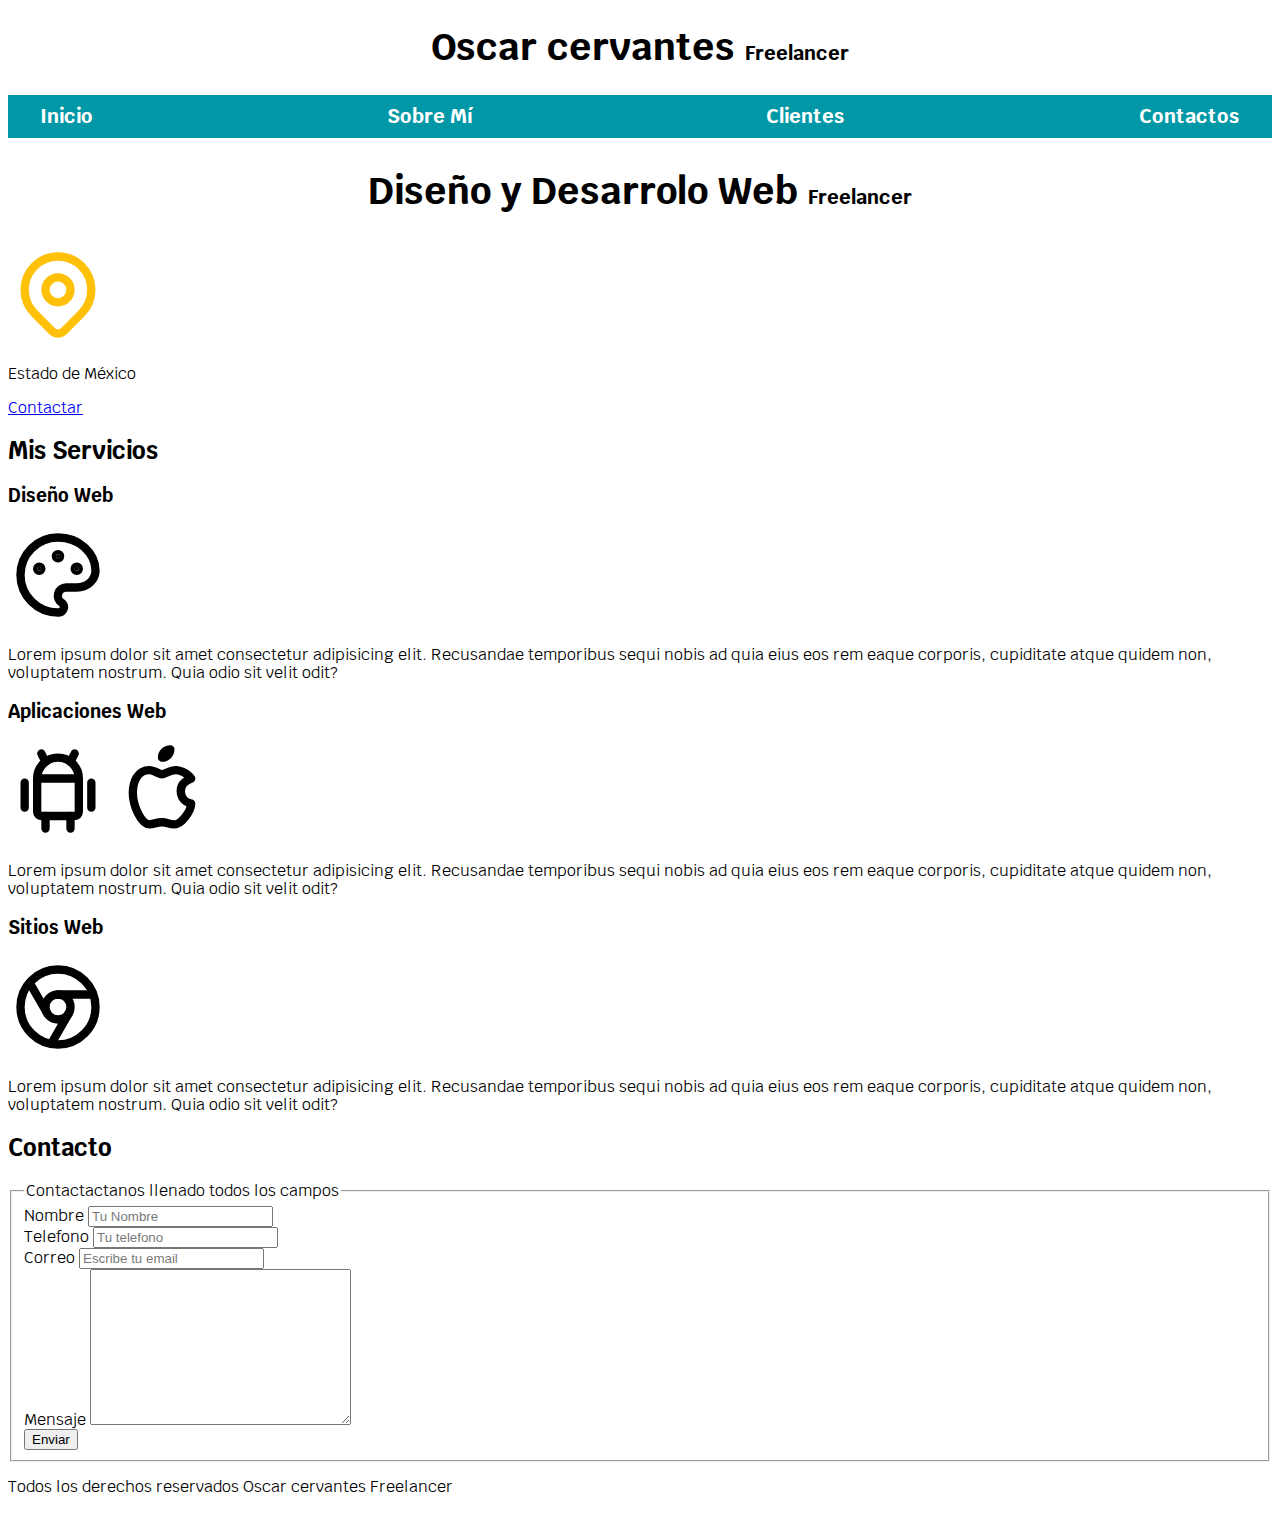
==== index.html @ ab471b2a "first commit" ====
<!DOCTYPE html>
<html lang="en">
<head>
    <meta charset="UTF-8">
    <meta http-equiv="X-UA-Compatible" content="IE=edge">
    <meta name="viewport" content="width=device-width, initial-scale=1.0">
    <title>Diseño Freelancer</title>
    <link rel="stylesheet" href="/css/normalaize.css">
    <link rel="preload" href="/css/normalaize.css" as="style">
    <link rel="preconnect" href="https://fonts.googleapis.com">
    <link rel="preconnect" href="https://fonts.gstatic.com" crossorigin>
    <link href="https://fonts.googleapis.com/css2?family=Krub:wght@400;700&family=Trocchi&display=swap" rel="stylesheet">
    <link rel="preload" href="/css/styles.css" as="style">
    <link rel="stylesheet" href="/css/styles.css">
 

</head>
<body>

    <header>
        <h1 class="titulo">Oscar cervantes <span>Freelancer</span> </h1>
    </header>
    
    <div class="nav-bg">
        <nav class="navegacion-principal contenedor" >
            <a href="#">Inicio</a>
            <a href="#">Sobre Mí</a>
            <a href="#">Clientes</a>
            <a href="#">Contactos</a>
    
        </nav>
    </div>
    

    <section>
        <h2 class="titulo">Diseño y Desarrolo Web <span>Freelancer</span> </h2>
        <p><svg xmlns="http://www.w3.org/2000/svg" class="icon icon-tabler icon-tabler-map-pin" width="100" height="100" viewBox="0 0 24 24" stroke-width="2" stroke="#ffc107" fill="none" stroke-linecap="round" stroke-linejoin="round">
            <path stroke="none" d="M0 0h24v24H0z" fill="none"/>
            <circle cx="12" cy="11" r="3" />
            <path d="M17.657 16.657l-4.243 4.243a2 2 0 0 1 -2.827 0l-4.244 -4.243a8 8 0 1 1 11.314 0z" />
          </svg></p>
        <p>Estado de México</p>

        <a href="#">Contactar </a>

    </section>
    
    <main>
        <h2>Mis Servicios</h2>
        
        <section>
            <h3>Diseño Web</h3>
            <svg xmlns="http://www.w3.org/2000/svg" class="icon icon-tabler icon-tabler-palette" width="100" height="100" viewBox="0 0 24 24" stroke-width="2" stroke="#000000" fill="none" stroke-linecap="round" stroke-linejoin="round">
                <path stroke="none" d="M0 0h24v24H0z" fill="none"/>
                <path d="M12 21a9 9 0 1 1 0 -18a9 8 0 0 1 9 8a4.5 4 0 0 1 -4.5 4h-2.5a2 2 0 0 0 -1 3.75a1.3 1.3 0 0 1 -1 2.25" />
                <circle cx="7.5" cy="10.5" r=".5" fill="currentColor" />
                <circle cx="12" cy="7.5" r=".5" fill="currentColor" />
                <circle cx="16.5" cy="10.5" r=".5" fill="currentColor" />
            </svg>
            <p>Lorem ipsum dolor sit amet consectetur adipisicing elit. 
                Recusandae temporibus sequi nobis ad quia eius eos rem eaque corporis, 
                cupiditate atque quidem non, 
                voluptatem nostrum. Quia odio sit velit odit?</p>
        </section>

        <section>
            <h3>Aplicaciones Web</h3>
            <svg xmlns="http://www.w3.org/2000/svg" class="icon icon-tabler icon-tabler-brand-android" width="100" height="100" viewBox="0 0 24 24" stroke-width="2" stroke="#000000" fill="none" stroke-linecap="round" stroke-linejoin="round">
                <path stroke="none" d="M0 0h24v24H0z" fill="none"/>
                <line x1="4" y1="10" x2="4" y2="16" />
                <line x1="20" y1="10" x2="20" y2="16" />
                <path d="M7 9h10v8a1 1 0 0 1 -1 1h-8a1 1 0 0 1 -1 -1v-8a5 5 0 0 1 10 0" />
                <line x1="8" y1="3" x2="9" y2="5" />
                <line x1="16" y1="3" x2="15" y2="5" />
                <line x1="9" y1="18" x2="9" y2="21" />
                <line x1="15" y1="18" x2="15" y2="21" />
            </svg>
            <svg xmlns="http://www.w3.org/2000/svg" class="icon icon-tabler icon-tabler-brand-apple" width="100" height="100" viewBox="0 0 24 24" stroke-width="2" stroke="#000000" fill="none" stroke-linecap="round" stroke-linejoin="round">
                <path stroke="none" d="M0 0h24v24H0z" fill="none"/>
                <path d="M9 7c-3 0 -4 3 -4 5.5c0 3 2 7.5 4 7.5c1.088 -.046 1.679 -.5 3 -.5c1.312 0 1.5 .5 3 .5s4 -3 4 -5c-.028 -.01 -2.472 -.403 -2.5 -3c-.019 -2.17 2.416 -2.954 2.5 -3c-1.023 -1.492 -2.951 -1.963 -3.5 -2c-1.433 -.111 -2.83 1 -3.5 1c-.68 0 -1.9 -1 -3 -1z" />
                <path d="M12 4a2 2 0 0 0 2 -2a2 2 0 0 0 -2 2" />
            </svg>
            <p>Lorem ipsum dolor sit amet consectetur adipisicing elit. 
                Recusandae temporibus sequi nobis ad quia eius eos rem eaque corporis, 
                cupiditate atque quidem non, 
                voluptatem nostrum. Quia odio sit velit odit?</p>
        </section>
        
        <section>
            <h3>Sitios Web</h3>
            <svg xmlns="http://www.w3.org/2000/svg" class="icon icon-tabler icon-tabler-brand-chrome" width="100" height="100" viewBox="0 0 24 24" stroke-width="2" stroke="#000000" fill="none" stroke-linecap="round" stroke-linejoin="round">
                <path stroke="none" d="M0 0h24v24H0z" fill="none"/>
                <circle cx="12" cy="12" r="9" />
                <circle cx="12" cy="12" r="3" />
                <line x1="12" y1="9" x2="20.4" y2="9" />
                <line x1="12" y1="9" x2="20.4" y2="9" transform="rotate(120 12 12)" />
                <line x1="12" y1="9" x2="20.4" y2="9" transform="rotate(240 12 12)" />
            </svg>
            <p>Lorem ipsum dolor sit amet consectetur adipisicing elit. 
                Recusandae temporibus sequi nobis ad quia eius eos rem eaque corporis, 
                cupiditate atque quidem non, 
                voluptatem nostrum. Quia odio sit velit odit?</p>
    
        </section>
                
    </main>

    <section>
        <h2>Contacto</h2>

        <form action="">
            <fieldset> 
                <legend>Contactactanos llenado todos los campos</legend>
                <div>
                    <label for="">Nombre</label>
                    <input type="text" placeholder="Tu Nombre"/>    
                </div>
               
                <div>
                    <label for="">Telefono  </label>
                    <input type="tel" placeholder="Tu telefono"/>
                </div>
                
                <div>
                    <label for="">Correo</label>
                    <input type="email" placeholder="Escribe tu email">
                </div>
                
                <div>
                    <label for="">Mensaje</label>
                    <textarea name="" id="" cols="30" rows="10"></textarea>
                </div>
                
                <div>
                    <input type="submit" value="Enviar">
                </div>
                
            </fieldset>
        </form>

    </section>
    
    <footer>    
        <p>Todos los derechos reservados Oscar cervantes Freelancer</p>
    </footer>



</body>
</html>
---- css/normalaize.css ----
/* Document
 * ========================================================================== */

/**
 * 1. Correct the line height in all browsers.
 * 2. Prevent adjustments of font size after orientation changes in
 *    IE on Windows Phone and in iOS.
 */

 html {
    line-height: 1.15; /* 1 */
    -ms-text-size-adjust: 100%; /* 2 */
    -webkit-text-size-adjust: 100%; /* 2 */
  }
  
  /* Sections
   * ========================================================================== */
  
  /**
   * Correct the font size and margin on `h1` elements within `section` and
   * `article` contexts in Chrome, Edge, Firefox, and Safari.
   */
  
  h1 {
    font-size: 2em;
    margin: 0.67em 0;
  }
  
  /* Grouping content
   * ========================================================================== */
  
  /**
   * Remove the margin on nested lists in Chrome, Edge, IE, and Safari.
   */
  
  dl dl,
  dl ol,
  dl ul,
  ol dl,
  ul dl {
    margin: 0;
  }
  
  /**
   * Remove the margin on nested lists in Edge 18- and IE.
   */
  
  ol ol,
  ol ul,
  ul ol,
  ul ul {
    margin: 0;
  }
  
  /**
   * 1. Add the correct box sizing in Firefox.
   * 2. Correct the inheritance of border color in Firefox.
   * 3. Show the overflow in Edge 18- and IE.
   */
  
  hr {
    box-sizing: content-box; /* 1 */
    color: inherit; /* 2 */
    height: 0; /* 1 */
    overflow: visible; /* 3 */
  }
  
  /**
   * Add the correct display in IE.
   */
  
  main {
    display: block;
  }
  
  /**
   * 1. Correct the inheritance and scaling of font size in all browsers.
   * 2. Correct the odd `em` font sizing in all browsers.
   */
  
  pre {
    font-family: monospace, monospace; /* 1 */
    font-size: 1em; /* 2 */
  }
  
  /* Text-level semantics
   * ========================================================================== */
  
  /**
   * Remove the gray background on active links in IE 10.
   */
  
  a {
    background-color: transparent;
  }
  
  /**
   * Add the correct text decoration in Edge 18-, IE, and Safari.
   */
  
  abbr[title] {
    text-decoration: underline;
    text-decoration: underline dotted;
  }
  
  /**
   * Add the correct font weight in Chrome, Edge, and Safari.
   */
  
  b,
  strong {
    font-weight: bolder;
  }
  
  /**
   * 1. Correct the inheritance and scaling of font size in all browsers.
   * 2. Correct the odd `em` font sizing in all browsers.
   */
  
  code,
  kbd,
  samp {
    font-family: monospace, monospace; /* 1 */
    font-size: 1em; /* 2 */
  }
  
  /**
   * Add the correct font size in all browsers.
   */
  
  small {
    font-size: 80%;
  }
  
  /* Embedded content
   * ========================================================================== */
  
  /**
   * Add the correct display in IE 9-.
   */
  
  audio,
  video {
    display: inline-block;
  }
  
  /**
   * Add the correct display in iOS 4-7.
   */
  
  audio:not([controls]) {
    display: none;
    height: 0;
  }
  
  /**
   * Remove the border on images within links in IE 10-.
   */
  
  img {
    border-style: none;
  }
  
  /**
   * Hide the overflow in IE.
   */
  
  svg:not(:root) {
    overflow: hidden;
  }
  
  /* Tabular data
   * ========================================================================== */
  
  /**
   * 1. Correct table border color inheritance in all Chrome, Edge, and Safari.
   * 2. Remove text indentation from table contents in Chrome, Edge, and Safari.
   */
  
  table {
    border-color: inherit; /* 1 */
    text-indent: 0; /* 2 */
  }
  
  /* Forms
   * ========================================================================== */
  
  /**
   * Remove the margin on controls in Safari.
   */
  
  button,
  input,
  select {
    margin: 0;
  }
  
  /**
   * 1. Show the overflow in IE.
   * 2. Remove the inheritance of text transform in Edge 18-, Firefox, and IE.
   */
  
  button {
    overflow: visible; /* 1 */
    text-transform: none; /* 2 */
  }
  
  /**
   * Correct the inability to style buttons in iOS and Safari.
   */
  
  button,
  [type="button"],
  [type="reset"],
  [type="submit"] {
    -webkit-appearance: button;
  }
  
  /**
   * Correct the padding in Firefox.
   */
  
  fieldset {
    padding: 0.35em 0.75em 0.625em;
  }
  
  /**
   * Show the overflow in Edge 18- and IE.
   */
  
  input {
    overflow: visible;
  }
  
  /**
   * 1. Correct the text wrapping in Edge 18- and IE.
   * 2. Correct the color inheritance from `fieldset` elements in IE.
   */
  
  legend {
    box-sizing: border-box; /* 1 */
    color: inherit; /* 2 */
    display: table; /* 1 */
    max-width: 100%; /* 1 */
    white-space: normal; /* 1 */
  }
  
  /**
   * 1. Add the correct display in Edge 18- and IE.
   * 2. Add the correct vertical alignment in Chrome, Edge, and Firefox.
   */
  
  progress {
    display: inline-block; /* 1 */
    vertical-align: baseline; /* 2 */
  }
  
  /**
   * Remove the inheritance of text transform in Firefox.
   */
  
  select {
    text-transform: none;
  }
  
  /**
   * 1. Remove the margin in Firefox and Safari.
   * 2. Remove the default vertical scrollbar in IE.
   */
  
  textarea {
    margin: 0; /* 1 */
    overflow: auto; /* 2 */
  }
  
  /**
   * 1. Add the correct box sizing in IE 10-.
   * 2. Remove the padding in IE 10-.
   */
  
  [type="checkbox"],
  [type="radio"] {
    box-sizing: border-box; /* 1 */
    padding: 0; /* 2 */
  }
  
  /**
   * 1. Correct the odd appearance in Chrome, Edge, and Safari.
   * 2. Correct the outline style in Safari.
   */
  
  [type="search"] {
    -webkit-appearance: textfield; /* 1 */
    outline-offset: -2px; /* 2 */
  }
  
  /**
   * Correct the cursor style of increment and decrement buttons in Safari.
   */
  
  ::-webkit-inner-spin-button,
  ::-webkit-outer-spin-button {
    height: auto;
  }
  
  /**
   * Correct the text style of placeholders in Chrome, Edge, and Safari.
   */
  
  ::-webkit-input-placeholder {
    color: inherit;
    opacity: 0.54;
  }
  
  /**
   * Remove the inner padding in Chrome, Edge, and Safari on macOS.
   */
  
  ::-webkit-search-decoration {
    -webkit-appearance: none;
  }
  
  /**
   * 1. Correct the inability to style upload buttons in iOS and Safari.
   * 2. Change font properties to `inherit` in Safari.
   */
  
  ::-webkit-file-upload-button {
    -webkit-appearance: button; /* 1 */
    font: inherit; /* 2 */
  }
  
  /**
   * Remove the inner border and padding of focus outlines in Firefox.
   */
  
  ::-moz-focus-inner {
    border-style: none;
    padding: 0;
  }
  
  /**
   * Restore the focus outline styles unset by the previous rule in Firefox.
   */
  
  :-moz-focusring {
    outline: 1px dotted ButtonText;
  }
  
  /**
   * Remove the additional :invalid styles in Firefox.
   */
  
  :-moz-ui-invalid {
    box-shadow: none;
  }
  
  /* Interactive
   * ========================================================================== */
  
  /*
   * Add the correct display in Edge 18- and IE.
   */
  
  details {
    display: block;
  }
  
  /*
   * Add the correct styles in Edge 18-, IE, and Safari.
   */
  
  dialog {
    background-color: white;
    border: solid;
    color: black;
    display: block;
    height: -moz-fit-content;
    height: -webkit-fit-content;
    height: fit-content;
    left: 0;
    margin: auto;
    padding: 1em;
    position: absolute;
    right: 0;
    width: -moz-fit-content;
    width: -webkit-fit-content;
    width: fit-content;
  }
  
  dialog:not([open]) {
    display: none;
  }
  
  /*
   * Add the correct display in all browsers.
   */
  
  summary {
    display: list-item;
  }
  
  /* Scripting
   * ========================================================================== */
  
  /**
   * Add the correct display in IE 9-.
   */
  
  canvas {
    display: inline-block;
  }
  
  /**
   * Add the correct display in IE.
   */
  
  template {
    display: none;
  }
  
  /* User interaction
   * ========================================================================== */
  
  /**
   * Add the correct display in IE 10-.
   */
  
  [hidden] {
    display: none;
  }
---- css/normalaize.css ----
/* Document
 * ========================================================================== */

/**
 * 1. Correct the line height in all browsers.
 * 2. Prevent adjustments of font size after orientation changes in
 *    IE on Windows Phone and in iOS.
 */

 html {
    line-height: 1.15; /* 1 */
    -ms-text-size-adjust: 100%; /* 2 */
    -webkit-text-size-adjust: 100%; /* 2 */
  }
  
  /* Sections
   * ========================================================================== */
  
  /**
   * Correct the font size and margin on `h1` elements within `section` and
   * `article` contexts in Chrome, Edge, Firefox, and Safari.
   */
  
  h1 {
    font-size: 2em;
    margin: 0.67em 0;
  }
  
  /* Grouping content
   * ========================================================================== */
  
  /**
   * Remove the margin on nested lists in Chrome, Edge, IE, and Safari.
   */
  
  dl dl,
  dl ol,
  dl ul,
  ol dl,
  ul dl {
    margin: 0;
  }
  
  /**
   * Remove the margin on nested lists in Edge 18- and IE.
   */
  
  ol ol,
  ol ul,
  ul ol,
  ul ul {
    margin: 0;
  }
  
  /**
   * 1. Add the correct box sizing in Firefox.
   * 2. Correct the inheritance of border color in Firefox.
   * 3. Show the overflow in Edge 18- and IE.
   */
  
  hr {
    box-sizing: content-box; /* 1 */
    color: inherit; /* 2 */
    height: 0; /* 1 */
    overflow: visible; /* 3 */
  }
  
  /**
   * Add the correct display in IE.
   */
  
  main {
    display: block;
  }
  
  /**
   * 1. Correct the inheritance and scaling of font size in all browsers.
   * 2. Correct the odd `em` font sizing in all browsers.
   */
  
  pre {
    font-family: monospace, monospace; /* 1 */
    font-size: 1em; /* 2 */
  }
  
  /* Text-level semantics
   * ========================================================================== */
  
  /**
   * Remove the gray background on active links in IE 10.
   */
  
  a {
    background-color: transparent;
  }
  
  /**
   * Add the correct text decoration in Edge 18-, IE, and Safari.
   */
  
  abbr[title] {
    text-decoration: underline;
    text-decoration: underline dotted;
  }
  
  /**
   * Add the correct font weight in Chrome, Edge, and Safari.
   */
  
  b,
  strong {
    font-weight: bolder;
  }
  
  /**
   * 1. Correct the inheritance and scaling of font size in all browsers.
   * 2. Correct the odd `em` font sizing in all browsers.
   */
  
  code,
  kbd,
  samp {
    font-family: monospace, monospace; /* 1 */
    font-size: 1em; /* 2 */
  }
  
  /**
   * Add the correct font size in all browsers.
   */
  
  small {
    font-size: 80%;
  }
  
  /* Embedded content
   * ========================================================================== */
  
  /**
   * Add the correct display in IE 9-.
   */
  
  audio,
  video {
    display: inline-block;
  }
  
  /**
   * Add the correct display in iOS 4-7.
   */
  
  audio:not([controls]) {
    display: none;
    height: 0;
  }
  
  /**
   * Remove the border on images within links in IE 10-.
   */
  
  img {
    border-style: none;
  }
  
  /**
   * Hide the overflow in IE.
   */
  
  svg:not(:root) {
    overflow: hidden;
  }
  
  /* Tabular data
   * ========================================================================== */
  
  /**
   * 1. Correct table border color inheritance in all Chrome, Edge, and Safari.
   * 2. Remove text indentation from table contents in Chrome, Edge, and Safari.
   */
  
  table {
    border-color: inherit; /* 1 */
    text-indent: 0; /* 2 */
  }
  
  /* Forms
   * ========================================================================== */
  
  /**
   * Remove the margin on controls in Safari.
   */
  
  button,
  input,
  select {
    margin: 0;
  }
  
  /**
   * 1. Show the overflow in IE.
   * 2. Remove the inheritance of text transform in Edge 18-, Firefox, and IE.
   */
  
  button {
    overflow: visible; /* 1 */
    text-transform: none; /* 2 */
  }
  
  /**
   * Correct the inability to style buttons in iOS and Safari.
   */
  
  button,
  [type="button"],
  [type="reset"],
  [type="submit"] {
    -webkit-appearance: button;
  }
  
  /**
   * Correct the padding in Firefox.
   */
  
  fieldset {
    padding: 0.35em 0.75em 0.625em;
  }
  
  /**
   * Show the overflow in Edge 18- and IE.
   */
  
  input {
    overflow: visible;
  }
  
  /**
   * 1. Correct the text wrapping in Edge 18- and IE.
   * 2. Correct the color inheritance from `fieldset` elements in IE.
   */
  
  legend {
    box-sizing: border-box; /* 1 */
    color: inherit; /* 2 */
    display: table; /* 1 */
    max-width: 100%; /* 1 */
    white-space: normal; /* 1 */
  }
  
  /**
   * 1. Add the correct display in Edge 18- and IE.
   * 2. Add the correct vertical alignment in Chrome, Edge, and Firefox.
   */
  
  progress {
    display: inline-block; /* 1 */
    vertical-align: baseline; /* 2 */
  }
  
  /**
   * Remove the inheritance of text transform in Firefox.
   */
  
  select {
    text-transform: none;
  }
  
  /**
   * 1. Remove the margin in Firefox and Safari.
   * 2. Remove the default vertical scrollbar in IE.
   */
  
  textarea {
    margin: 0; /* 1 */
    overflow: auto; /* 2 */
  }
  
  /**
   * 1. Add the correct box sizing in IE 10-.
   * 2. Remove the padding in IE 10-.
   */
  
  [type="checkbox"],
  [type="radio"] {
    box-sizing: border-box; /* 1 */
    padding: 0; /* 2 */
  }
  
  /**
   * 1. Correct the odd appearance in Chrome, Edge, and Safari.
   * 2. Correct the outline style in Safari.
   */
  
  [type="search"] {
    -webkit-appearance: textfield; /* 1 */
    outline-offset: -2px; /* 2 */
  }
  
  /**
   * Correct the cursor style of increment and decrement buttons in Safari.
   */
  
  ::-webkit-inner-spin-button,
  ::-webkit-outer-spin-button {
    height: auto;
  }
  
  /**
   * Correct the text style of placeholders in Chrome, Edge, and Safari.
   */
  
  ::-webkit-input-placeholder {
    color: inherit;
    opacity: 0.54;
  }
  
  /**
   * Remove the inner padding in Chrome, Edge, and Safari on macOS.
   */
  
  ::-webkit-search-decoration {
    -webkit-appearance: none;
  }
  
  /**
   * 1. Correct the inability to style upload buttons in iOS and Safari.
   * 2. Change font properties to `inherit` in Safari.
   */
  
  ::-webkit-file-upload-button {
    -webkit-appearance: button; /* 1 */
    font: inherit; /* 2 */
  }
  
  /**
   * Remove the inner border and padding of focus outlines in Firefox.
   */
  
  ::-moz-focus-inner {
    border-style: none;
    padding: 0;
  }
  
  /**
   * Restore the focus outline styles unset by the previous rule in Firefox.
   */
  
  :-moz-focusring {
    outline: 1px dotted ButtonText;
  }
  
  /**
   * Remove the additional :invalid styles in Firefox.
   */
  
  :-moz-ui-invalid {
    box-shadow: none;
  }
  
  /* Interactive
   * ========================================================================== */
  
  /*
   * Add the correct display in Edge 18- and IE.
   */
  
  details {
    display: block;
  }
  
  /*
   * Add the correct styles in Edge 18-, IE, and Safari.
   */
  
  dialog {
    background-color: white;
    border: solid;
    color: black;
    display: block;
    height: -moz-fit-content;
    height: -webkit-fit-content;
    height: fit-content;
    left: 0;
    margin: auto;
    padding: 1em;
    position: absolute;
    right: 0;
    width: -moz-fit-content;
    width: -webkit-fit-content;
    width: fit-content;
  }
  
  dialog:not([open]) {
    display: none;
  }
  
  /*
   * Add the correct display in all browsers.
   */
  
  summary {
    display: list-item;
  }
  
  /* Scripting
   * ========================================================================== */
  
  /**
   * Add the correct display in IE 9-.
   */
  
  canvas {
    display: inline-block;
  }
  
  /**
   * Add the correct display in IE.
   */
  
  template {
    display: none;
  }
  
  /* User interaction
   * ========================================================================== */
  
  /**
   * Add the correct display in IE 10-.
   */
  
  [hidden] {
    display: none;
  }
---- css/styles.css ----
:root{
    /*seudoelemento*/
    --blanco:#ffffff;
    --oscuro:#212121;
    --primario:#ffc107;
    --secundario:#0097a7;
    --gris:#757575;

}
html{
    font-size: 62.5%;
}

body{
    font-size: 16px; /* 1rem = 10px */
    font-family:  'Krub', sans-serif;
}

.titulo{
    text-align: center;
    font-size: 3.8rem;

}

.titulo span{
    font-size: 2rem;
    
}
.contenedor{
    width: 120rem;
    margin: 0 auto ;
}
.nav-bg{
    background-color: var(--secundario);
}
.navegacion-principal{
   
    padding: 1rem;
    display: flex;

    justify-content: space-between;
}
.navegacion-principal a{
    color: var(--blanco);
    text-decoration: none;
    font-size: 2rem;
    font-weight: bold;
}
---- css/styles.css ----
:root{
    /*seudoelemento*/
    --blanco:#ffffff;
    --oscuro:#212121;
    --primario:#ffc107;
    --secundario:#0097a7;
    --gris:#757575;

}
html{
    font-size: 62.5%;
}

body{
    font-size: 16px; /* 1rem = 10px */
    font-family:  'Krub', sans-serif;
}

.titulo{
    text-align: center;
    font-size: 3.8rem;

}

.titulo span{
    font-size: 2rem;
    
}
.contenedor{
    width: 120rem;
    margin: 0 auto ;
}
.nav-bg{
    background-color: var(--secundario);
}
.navegacion-principal{
   
    padding: 1rem;
    display: flex;

    justify-content: space-between;
}
.navegacion-principal a{
    color: var(--blanco);
    text-decoration: none;
    font-size: 2rem;
    font-weight: bold;
}
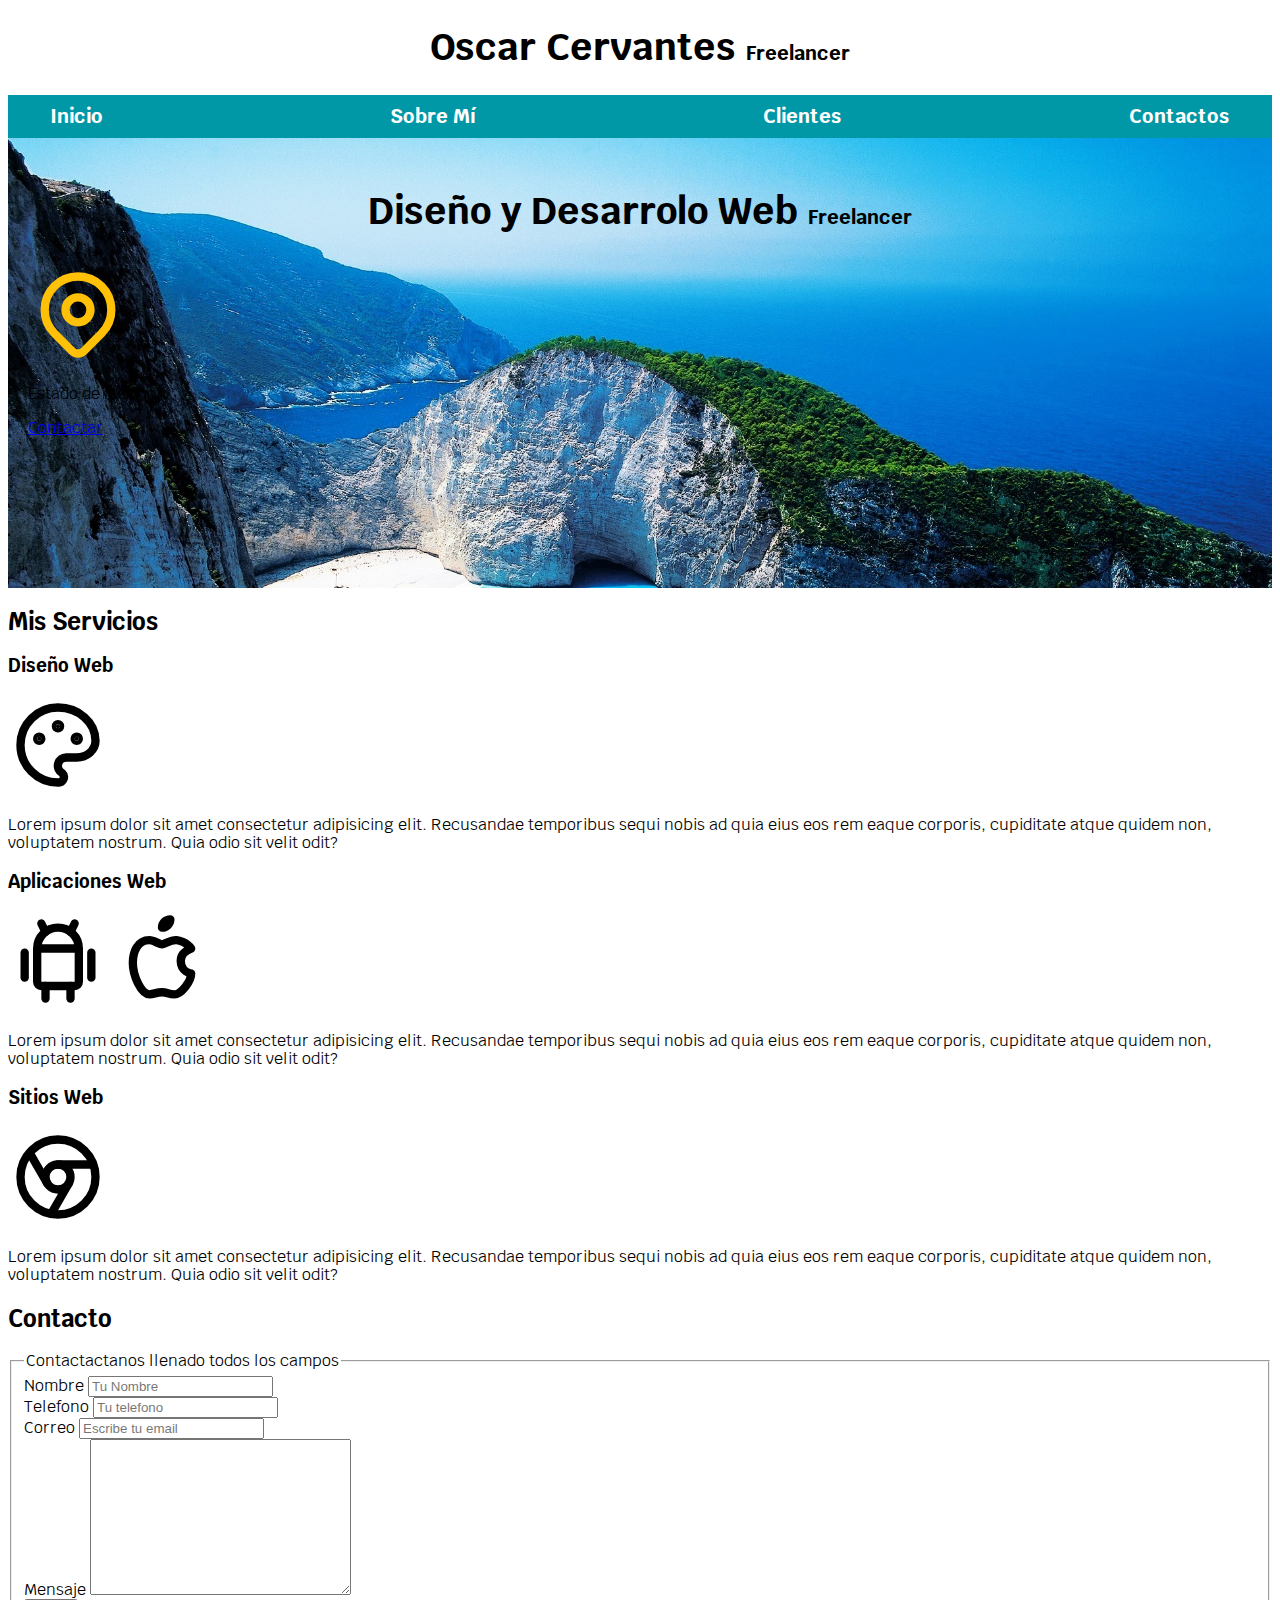
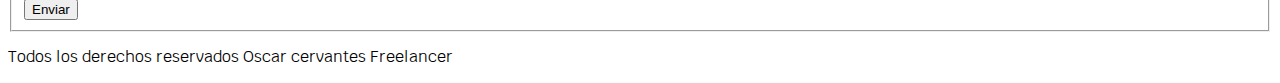
==== commit 47811a93: "actualizacion del proyecto1" ====
--- a/index.html
+++ b/index.html
@@ -18,7 +18,7 @@
 <body>
 
     <header>
-        <h1 class="titulo">Oscar cervantes <span>Freelancer</span> </h1>
+        <h1 class="titulo">Oscar Cervantes <span>Freelancer</span> </h1>
     </header>
     
     <div class="nav-bg">
@@ -32,22 +32,22 @@
     </div>
     
 
-    <section>
-        <h2 class="titulo">Diseño y Desarrolo Web <span>Freelancer</span> </h2>
-        <p><svg xmlns="http://www.w3.org/2000/svg" class="icon icon-tabler icon-tabler-map-pin" width="100" height="100" viewBox="0 0 24 24" stroke-width="2" stroke="#ffc107" fill="none" stroke-linecap="round" stroke-linejoin="round">
-            <path stroke="none" d="M0 0h24v24H0z" fill="none"/>
-            <circle cx="12" cy="11" r="3" />
-            <path d="M17.657 16.657l-4.243 4.243a2 2 0 0 1 -2.827 0l-4.244 -4.243a8 8 0 1 1 11.314 0z" />
-          </svg></p>
-        <p>Estado de México</p>
-
-        <a href="#">Contactar </a>
-
+    <section class="hero">
+        <div class="contenido-hero">
+            <h2 class="titulo">Diseño y Desarrolo Web <span>Freelancer</span> </h2>
+            <p><svg xmlns="http://www.w3.org/2000/svg" class="icon icon-tabler icon-tabler-map-pin" width="100" height="100" viewBox="0 0 24 24" stroke-width="2" stroke="#ffc107" fill="none" stroke-linecap="round" stroke-linejoin="round">
+                <path stroke="none" d="M0 0h24v24H0z" fill="none"/>
+                <circle cx="12" cy="11" r="3" />
+                <path d="M17.657 16.657l-4.243 4.243a2 2 0 0 1 -2.827 0l-4.244 -4.243a8 8 0 1 1 11.314 0z" />
+              </svg></p>
+            <p>Estado de México</p>
+    
+            <a href="#">Contactar </a>
+        </div>
     </section>
     
     <main>
         <h2>Mis Servicios</h2>
-        
         <section>
             <h3>Diseño Web</h3>
             <svg xmlns="http://www.w3.org/2000/svg" class="icon icon-tabler icon-tabler-palette" width="100" height="100" viewBox="0 0 24 24" stroke-width="2" stroke="#000000" fill="none" stroke-linecap="round" stroke-linejoin="round">
--- a/css/styles.css
+++ b/css/styles.css
@@ -9,7 +9,12 @@
 }
 html{
     font-size: 62.5%;
+    box-sizing: border-box;
 }
+*, *:before, *:after {
+    box-sizing: inherit;
+  }
+  
 
 body{
     font-size: 16px; /* 1rem = 10px */
@@ -27,22 +32,42 @@
     
 }
 .contenedor{
-    width: 120rem;
+    max-width: 120rem;
     margin: 0 auto ;
 }
 .nav-bg{
     background-color: var(--secundario);
 }
 .navegacion-principal{
-   
-    padding: 1rem;
+    
     display: flex;
+    flex-direction: column;
 
+}
+@media (min-width: 768px){
+   .navegacion-principal{
+    flex-direction: row;
     justify-content: space-between;
+   }
 }
 .navegacion-principal a{
+    display: block;
+    text-align: center;
     color: var(--blanco);
     text-decoration: none;
     font-size: 2rem;
     font-weight: bold;
+    padding: 1rem;
+}
+.navegacion-principal a:hover{
+    background-color: var(--primario);
+    color: var(--oscuro);
+}
+
+.hero{
+    background-image: url(../img/Paisajes\ Y\ Naturaleza\ \(31\).jpg);
+    background-repeat: no-repeat;
+    background-size: cover;
+    height: 45rem;
+    padding: 2rem;
 }--- a/css/styles.css
+++ b/css/styles.css
@@ -9,7 +9,12 @@
 }
 html{
     font-size: 62.5%;
+    box-sizing: border-box;
 }
+*, *:before, *:after {
+    box-sizing: inherit;
+  }
+  
 
 body{
     font-size: 16px; /* 1rem = 10px */
@@ -27,22 +32,42 @@
     
 }
 .contenedor{
-    width: 120rem;
+    max-width: 120rem;
     margin: 0 auto ;
 }
 .nav-bg{
     background-color: var(--secundario);
 }
 .navegacion-principal{
-   
-    padding: 1rem;
+    
     display: flex;
+    flex-direction: column;
 
+}
+@media (min-width: 768px){
+   .navegacion-principal{
+    flex-direction: row;
     justify-content: space-between;
+   }
 }
 .navegacion-principal a{
+    display: block;
+    text-align: center;
     color: var(--blanco);
     text-decoration: none;
     font-size: 2rem;
     font-weight: bold;
+    padding: 1rem;
+}
+.navegacion-principal a:hover{
+    background-color: var(--primario);
+    color: var(--oscuro);
+}
+
+.hero{
+    background-image: url(../img/Paisajes\ Y\ Naturaleza\ \(31\).jpg);
+    background-repeat: no-repeat;
+    background-size: cover;
+    height: 45rem;
+    padding: 2rem;
 }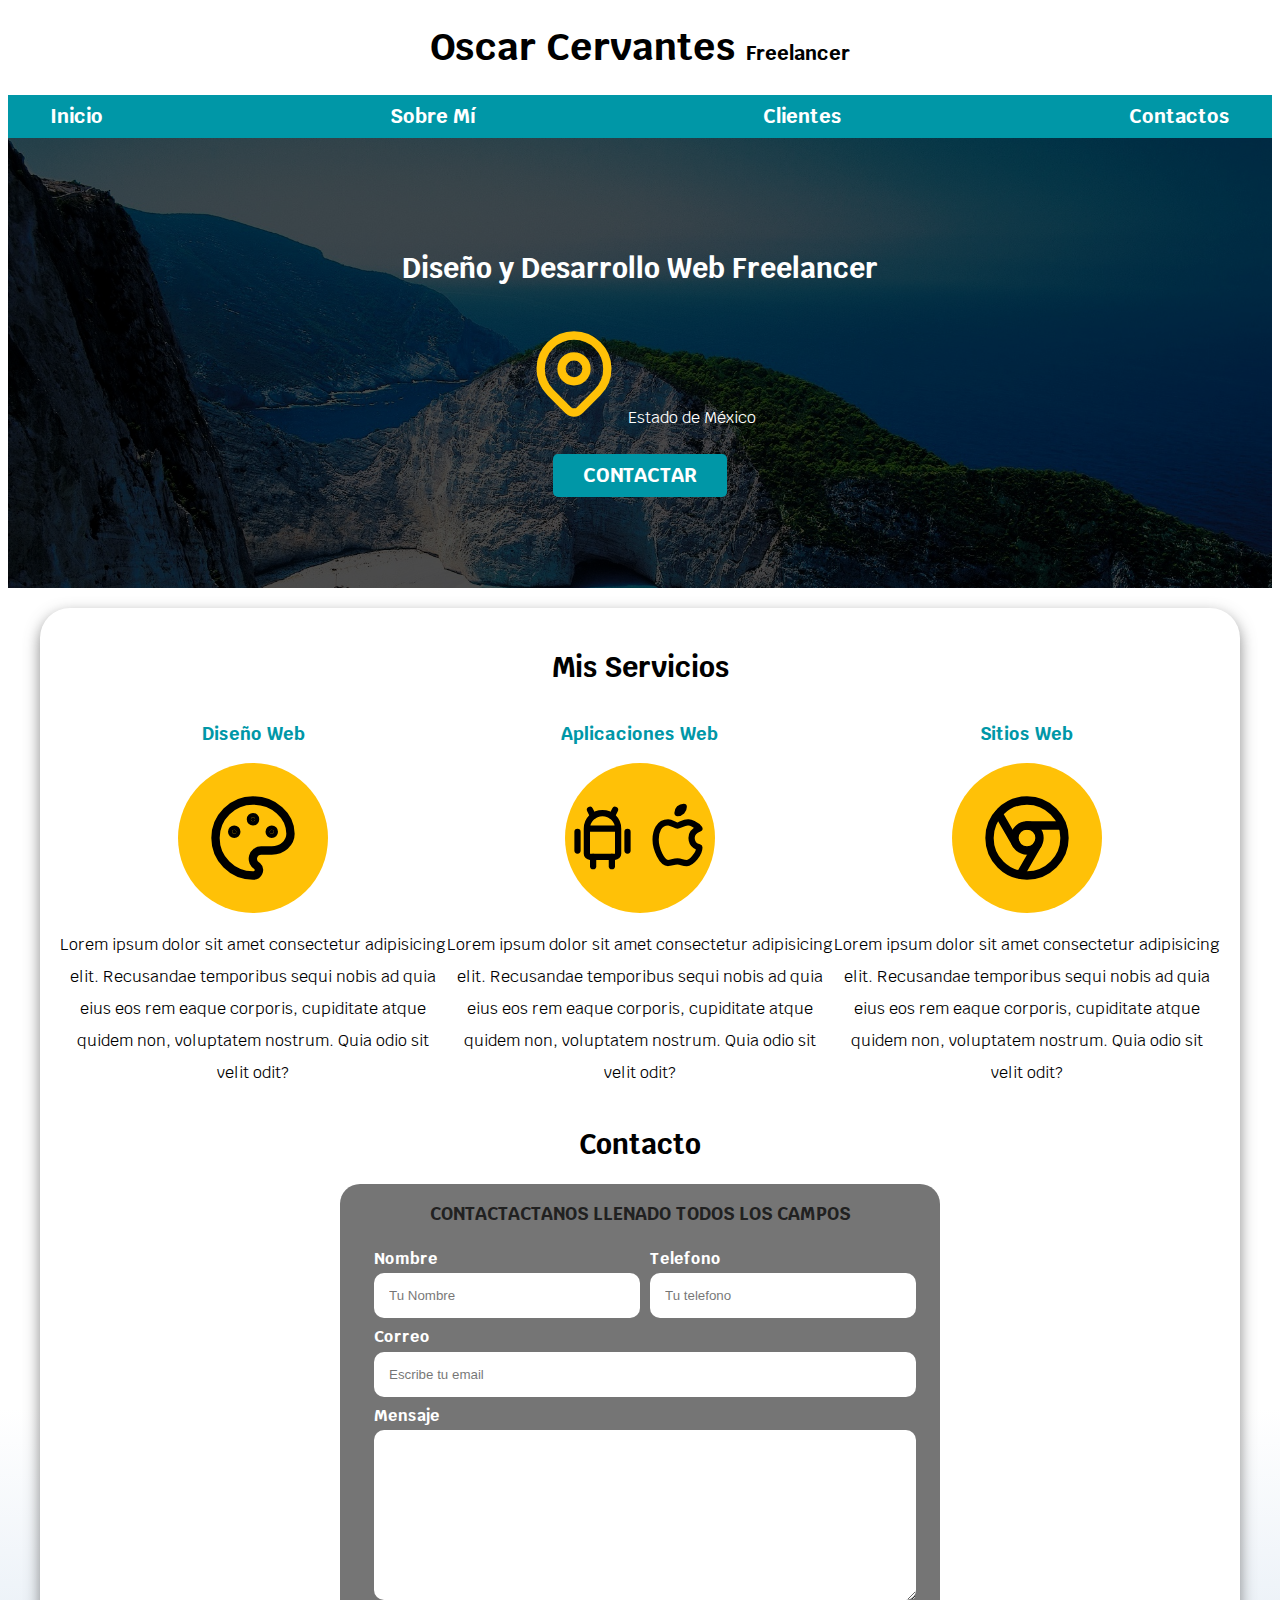
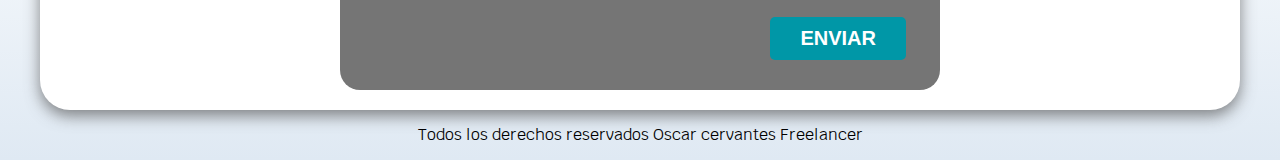
==== commit aaf48f96: "actualizacion de proyecto web" ====
--- a/index.html
+++ b/index.html
@@ -34,117 +34,134 @@
 
     <section class="hero">
         <div class="contenido-hero">
-            <h2 class="titulo">Diseño y Desarrolo Web <span>Freelancer</span> </h2>
-            <p><svg xmlns="http://www.w3.org/2000/svg" class="icon icon-tabler icon-tabler-map-pin" width="100" height="100" viewBox="0 0 24 24" stroke-width="2" stroke="#ffc107" fill="none" stroke-linecap="round" stroke-linejoin="round">
-                <path stroke="none" d="M0 0h24v24H0z" fill="none"/>
-                <circle cx="12" cy="11" r="3" />
-                <path d="M17.657 16.657l-4.243 4.243a2 2 0 0 1 -2.827 0l-4.244 -4.243a8 8 0 1 1 11.314 0z" />
-              </svg></p>
-            <p>Estado de México</p>
-    
-            <a href="#">Contactar </a>
-        </div>
+            <h2 >Diseño y Desarrollo Web <span>Freelancer</span> </h2>
+            <div class="ubicacion">
+                <p><svg xmlns="http://www.w3.org/2000/svg" class="icon icon-tabler icon-tabler-map-pin" width="100" height="100" viewBox="0 0 24 24" stroke-width="2" stroke="#ffc107" fill="none" stroke-linecap="round" stroke-linejoin="round">
+                    <path stroke="none" d="M0 0h24v24H0z" fill="none"/>
+                    <circle cx="12" cy="11" r="3" />
+                    <path d="M17.657 16.657l-4.243 4.243a2 2 0 0 1 -2.827 0l-4.244 -4.243a8 8 0 1 1 11.314 0z" />
+                  </svg>
+                    Estado de México
+                </p>
+            </div>
+
+            <a class="boton" href="#">Contactar </a>
+        </div><!--.contenido.hero-->
     </section>
     
-    <main>
+    <main class="contenedor sombra">
         <h2>Mis Servicios</h2>
-        <section>
-            <h3>Diseño Web</h3>
-            <svg xmlns="http://www.w3.org/2000/svg" class="icon icon-tabler icon-tabler-palette" width="100" height="100" viewBox="0 0 24 24" stroke-width="2" stroke="#000000" fill="none" stroke-linecap="round" stroke-linejoin="round">
-                <path stroke="none" d="M0 0h24v24H0z" fill="none"/>
-                <path d="M12 21a9 9 0 1 1 0 -18a9 8 0 0 1 9 8a4.5 4 0 0 1 -4.5 4h-2.5a2 2 0 0 0 -1 3.75a1.3 1.3 0 0 1 -1 2.25" />
-                <circle cx="7.5" cy="10.5" r=".5" fill="currentColor" />
-                <circle cx="12" cy="7.5" r=".5" fill="currentColor" />
-                <circle cx="16.5" cy="10.5" r=".5" fill="currentColor" />
-            </svg>
-            <p>Lorem ipsum dolor sit amet consectetur adipisicing elit. 
-                Recusandae temporibus sequi nobis ad quia eius eos rem eaque corporis, 
-                cupiditate atque quidem non, 
-                voluptatem nostrum. Quia odio sit velit odit?</p>
-        </section>
+        
+        <div class="servicio">
+
+           <section class="servicios">
+                <h3>Diseño Web</h3>
+                <div class="icono">
+                    <svg xmlns="http://www.w3.org/2000/svg" class="icon icon-tabler icon-tabler-palette" width="100" height="100" viewBox="0 0 24 24" stroke-width="2" stroke="#000000" fill="none" stroke-linecap="round" stroke-linejoin="round">
+                        <path stroke="none" d="M0 0h24v24H0z" fill="none"/>
+                        <path d="M12 21a9 9 0 1 1 0 -18a9 8 0 0 1 9 8a4.5 4 0 0 1 -4.5 4h-2.5a2 2 0 0 0 -1 3.75a1.3 1.3 0 0 1 -1 2.25" />
+                        <circle cx="7.5" cy="10.5" r=".5" fill="currentColor" />
+                        <circle cx="12" cy="7.5" r=".5" fill="currentColor" />
+                        <circle cx="16.5" cy="10.5" r=".5" fill="currentColor" />
+                    </svg>
+                </div>
+                <p>Lorem ipsum dolor sit amet consectetur adipisicing elit. 
+                    Recusandae temporibus sequi nobis ad quia eius eos rem eaque corporis, 
+                    cupiditate atque quidem non, 
+                    voluptatem nostrum. Quia odio sit velit odit?</p>
+            </section >
+            
+            <section class="servicios">
+                <h3>Aplicaciones Web</h3>
+                <div class="icono">
+                    <svg xmlns="http://www.w3.org/2000/svg" class="icon icon-tabler icon-tabler-brand-android" width="100" height="100" viewBox="0 0 24 24" stroke-width="2" stroke="#000000" fill="none" stroke-linecap="round" stroke-linejoin="round">
+                        <path stroke="none" d="M0 0h24v24H0z" fill="none"/>
+                        <line x1="4" y1="10" x2="4" y2="16" />
+                        <line x1="20" y1="10" x2="20" y2="16" />
+                        <path d="M7 9h10v8a1 1 0 0 1 -1 1h-8a1 1 0 0 1 -1 -1v-8a5 5 0 0 1 10 0" />
+                        <line x1="8" y1="3" x2="9" y2="5" />
+                        <line x1="16" y1="3" x2="15" y2="5" />
+                        <line x1="9" y1="18" x2="9" y2="21" />
+                        <line x1="15" y1="18" x2="15" y2="21" />
+                    </svg>
+                    <svg xmlns="http://www.w3.org/2000/svg" class="icon icon-tabler icon-tabler-brand-apple" width="100" height="100" viewBox="0 0 24 24" stroke-width="2" stroke="#000000" fill="none" stroke-linecap="round" stroke-linejoin="round">
+                        <path stroke="none" d="M0 0h24v24H0z" fill="none"/>
+                        <path d="M9 7c-3 0 -4 3 -4 5.5c0 3 2 7.5 4 7.5c1.088 -.046 1.679 -.5 3 -.5c1.312 0 1.5 .5 3 .5s4 -3 4 -5c-.028 -.01 -2.472 -.403 -2.5 -3c-.019 -2.17 2.416 -2.954 2.5 -3c-1.023 -1.492 -2.951 -1.963 -3.5 -2c-1.433 -.111 -2.83 1 -3.5 1c-.68 0 -1.9 -1 -3 -1z" />
+                        <path d="M12 4a2 2 0 0 0 2 -2a2 2 0 0 0 -2 2" />
+                    </svg>
+                </div>
+                
+                <p>Lorem ipsum dolor sit amet consectetur adipisicing elit. 
+                    Recusandae temporibus sequi nobis ad quia eius eos rem eaque corporis, 
+                    cupiditate atque quidem non, 
+                    voluptatem nostrum. Quia odio sit velit odit?</p>
+            </section >
+            
+            <section class="servicios">
+                <h3>Sitios Web</h3>
+                <div class="icono">
+                    <svg xmlns="http://www.w3.org/2000/svg" class="icon icon-tabler icon-tabler-brand-chrome" width="100" height="100" viewBox="0 0 24 24" stroke-width="2" stroke="#000000" fill="none" stroke-linecap="round" stroke-linejoin="round">
+                        <path stroke="none" d="M0 0h24v24H0z" fill="none"/>
+                        <circle cx="12" cy="12" r="9" />
+                        <circle cx="12" cy="12" r="3" />
+                        <line x1="12" y1="9" x2="20.4" y2="9" />
+                        <line x1="12" y1="9" x2="20.4" y2="9" transform="rotate(120 12 12)" />
+                        <line x1="12" y1="9" x2="20.4" y2="9" transform="rotate(240 12 12)" />
+                    </svg>
+                </div>
+                
+                <p>Lorem ipsum dolor sit amet consectetur adipisicing elit. 
+                    Recusandae temporibus sequi nobis ad quia eius eos rem eaque corporis, 
+                    cupiditate atque quidem non, 
+                    voluptatem nostrum. Quia odio sit velit odit?</p>
+        
+            </section>
+        </div>        
+           <!--cierre de servicios  -->
+    
 
         <section>
-            <h3>Aplicaciones Web</h3>
-            <svg xmlns="http://www.w3.org/2000/svg" class="icon icon-tabler icon-tabler-brand-android" width="100" height="100" viewBox="0 0 24 24" stroke-width="2" stroke="#000000" fill="none" stroke-linecap="round" stroke-linejoin="round">
-                <path stroke="none" d="M0 0h24v24H0z" fill="none"/>
-                <line x1="4" y1="10" x2="4" y2="16" />
-                <line x1="20" y1="10" x2="20" y2="16" />
-                <path d="M7 9h10v8a1 1 0 0 1 -1 1h-8a1 1 0 0 1 -1 -1v-8a5 5 0 0 1 10 0" />
-                <line x1="8" y1="3" x2="9" y2="5" />
-                <line x1="16" y1="3" x2="15" y2="5" />
-                <line x1="9" y1="18" x2="9" y2="21" />
-                <line x1="15" y1="18" x2="15" y2="21" />
-            </svg>
-            <svg xmlns="http://www.w3.org/2000/svg" class="icon icon-tabler icon-tabler-brand-apple" width="100" height="100" viewBox="0 0 24 24" stroke-width="2" stroke="#000000" fill="none" stroke-linecap="round" stroke-linejoin="round">
-                <path stroke="none" d="M0 0h24v24H0z" fill="none"/>
-                <path d="M9 7c-3 0 -4 3 -4 5.5c0 3 2 7.5 4 7.5c1.088 -.046 1.679 -.5 3 -.5c1.312 0 1.5 .5 3 .5s4 -3 4 -5c-.028 -.01 -2.472 -.403 -2.5 -3c-.019 -2.17 2.416 -2.954 2.5 -3c-1.023 -1.492 -2.951 -1.963 -3.5 -2c-1.433 -.111 -2.83 1 -3.5 1c-.68 0 -1.9 -1 -3 -1z" />
-                <path d="M12 4a2 2 0 0 0 2 -2a2 2 0 0 0 -2 2" />
-            </svg>
-            <p>Lorem ipsum dolor sit amet consectetur adipisicing elit. 
-                Recusandae temporibus sequi nobis ad quia eius eos rem eaque corporis, 
-                cupiditate atque quidem non, 
-                voluptatem nostrum. Quia odio sit velit odit?</p>
+            <h2>Contacto</h2>
+
+            <form class="formulario">
+                <fieldset> 
+                    <legend>Contactactanos llenado todos los campos</legend>
+                    <div class="contendor-campos">
+                        <div class="campo" >
+                            <label >Nombre</label>
+                            <input class="input-text" type="text" placeholder="Tu Nombre"/>    
+                        </div>
+                    
+                        <div class="campo" >
+                            <label for="">Telefono  </label>
+                            <input class="input-text" type="tel" placeholder="Tu telefono"/>
+                        </div>
+                        
+                        <div class="campo">
+                            <label >Correo</label>
+                            <input class="input-text" type="email" placeholder="Escribe tu email">
+                        </div>
+                        
+                        <div class="campo">
+                            <label >Mensaje</label>
+                            <textarea class="input-text" name="" id="" cols="30" rows="10"></textarea>
+                        </div>
+                    </div>
+                    <!-- contenedor campos -->
+                    <div class="alinear-derecha flex">
+                        <input class="boton w-100" type="submit" value="Enviar">
+                    </div>
+                    
+                </fieldset>
+            </form>
+
         </section>
-        
-        <section>
-            <h3>Sitios Web</h3>
-            <svg xmlns="http://www.w3.org/2000/svg" class="icon icon-tabler icon-tabler-brand-chrome" width="100" height="100" viewBox="0 0 24 24" stroke-width="2" stroke="#000000" fill="none" stroke-linecap="round" stroke-linejoin="round">
-                <path stroke="none" d="M0 0h24v24H0z" fill="none"/>
-                <circle cx="12" cy="12" r="9" />
-                <circle cx="12" cy="12" r="3" />
-                <line x1="12" y1="9" x2="20.4" y2="9" />
-                <line x1="12" y1="9" x2="20.4" y2="9" transform="rotate(120 12 12)" />
-                <line x1="12" y1="9" x2="20.4" y2="9" transform="rotate(240 12 12)" />
-            </svg>
-            <p>Lorem ipsum dolor sit amet consectetur adipisicing elit. 
-                Recusandae temporibus sequi nobis ad quia eius eos rem eaque corporis, 
-                cupiditate atque quidem non, 
-                voluptatem nostrum. Quia odio sit velit odit?</p>
-    
-        </section>
-                
-    </main>
-
-    <section>
-        <h2>Contacto</h2>
-
-        <form action="">
-            <fieldset> 
-                <legend>Contactactanos llenado todos los campos</legend>
-                <div>
-                    <label for="">Nombre</label>
-                    <input type="text" placeholder="Tu Nombre"/>    
-                </div>
-               
-                <div>
-                    <label for="">Telefono  </label>
-                    <input type="tel" placeholder="Tu telefono"/>
-                </div>
-                
-                <div>
-                    <label for="">Correo</label>
-                    <input type="email" placeholder="Escribe tu email">
-                </div>
-                
-                <div>
-                    <label for="">Mensaje</label>
-                    <textarea name="" id="" cols="30" rows="10"></textarea>
-                </div>
-                
-                <div>
-                    <input type="submit" value="Enviar">
-                </div>
-                
-            </fieldset>
-        </form>
-
-    </section>
-    
-    <footer>    
+</main>
+    <footer class="footer">    
         <p>Todos los derechos reservados Oscar cervantes Freelancer</p>
     </footer>
 
 
 
 </body>
-</html>+</html>
--- a/css/styles.css
+++ b/css/styles.css
@@ -5,11 +5,15 @@
     --primario:#ffc107;
     --secundario:#0097a7;
     --gris:#757575;
-
-}
+    --grisClaro:#dfe9f3;
+
+}
+/* globales */
 html{
     font-size: 62.5%;
     box-sizing: border-box;
+/* hack para box model */
+    scroll-snap-type: y mandatory;
 }
 *, *:before, *:after {
     box-sizing: inherit;
@@ -19,22 +23,87 @@
 body{
     font-size: 16px; /* 1rem = 10px */
     font-family:  'Krub', sans-serif;
-}
-
-.titulo{
-    text-align: center;
+    background-image: linear-gradient(to top, var(--grisClaro)  0%,var(--blanco) 20%);
+}
+.contenedor{
+    max-width: 120rem;
+    margin: 0 auto ;
+}
+
+.boton{
+    background-color: var(--secundario);
+    color: var(--blanco);
+    padding: 1rem 3rem ;
+    margin-top: 1rem;
+    font-size: 2rem;
+    text-decoration: none;
+    text-transform: uppercase;
+    font-weight: bold;
+    border-radius: .5rem ;
+    width: 100%;
+    text-align: center;
+    border: none;
+}
+
+@media (min-width: 480px ){
+    .boton{
+        width: auto;
+    }
+ }
+
+ .boton:hover {
+    cursor: pointer;
+
+ }
+
+ .sombra{
+    -webkit-box-shadow: 0px 6px 15px 0px rgba(82,82,82,0.69);
+    -moz-box-shadow: 0px 6px 15px 0px rgba(82,82,82,0.69);
+    box-shadow: 0px 6px 15px 0px rgba(82,82,82,0.69);
+    background-color: var(--blanco);
+    padding: 2rem;
+    border-radius: 3rem;
+
+ }
+
+/* tipo grafia */
+h1{
     font-size: 3.8rem;
-
-}
+}
+h2{
+    font-size: 2.8rem;
+}
+h3{
+    font-size: 1.8rem;
+}
+h1,h2,h3{
+    text-align: center;
+
+}
+
 
 .titulo span{
     font-size: 2rem;
     
 }
-.contenedor{
-    max-width: 120rem;
-    margin: 0 auto ;
-}
+/*utilidades */
+
+.w-100{
+    width: 100%;
+}
+@media (min-width: 768px){
+   .w-100{
+    width: auto;
+   }
+}
+.flex{
+    display: flex;
+}
+.alinear-derecha{
+    justify-content: flex-end;
+}
+
+/* navegacion principal */
 .nav-bg{
     background-color: var(--secundario);
 }
@@ -63,11 +132,156 @@
     background-color: var(--primario);
     color: var(--oscuro);
 }
-
+/* giro */
 .hero{
     background-image: url(../img/Paisajes\ Y\ Naturaleza\ \(31\).jpg);
     background-repeat: no-repeat;
     background-size: cover;
     height: 45rem;
+    /* padding: 2rem;  se elimina*/
+    position: relative;
+    margin-bottom: 2rem;
+}
+.contenido-hero{
+    position: absolute;
+    background-color:rgba(0, 0, 0,.7);
+    background-color: rgb(0, 0, 0 / 70%);
+    /* bottom: 0; es lo mismo pero resumido 
+    left: 0;
+    top: 0;
+    right: 0; */
+    width: 100%;
+    height: 100%;
+
+    /* display: flex;
+    flex-direction: column;
+    align-items: center; */
+    display: flex;
+    flex-direction: column;
+    align-items: center;
+    justify-content: center;
+
+}
+.contenido-hero h2, 
+.contenido-hero p {
+    color: var(--blanco);
+}
+.contenido-hero .ubicacion{
+    display: flex;
+    align-items: flex-end;
+}
+
+/* servicios */
+.servicios ,
+.navegacion-principal,
+.formulario{
+    scroll-snap-align: center;
+    scroll-snap-stop: always ;
+}
+
+@media (min-width: 768px){
+    .servicio{
+        display: grid;
+        grid-template-columns: 1fr 1fr 1fr
+        /* repeat(3,fr) */
+        /* grid: 200px 800px / 300px 300px; */
+        
+    }
+}
+
+.servicios{
+    display: flex;
+    flex-direction: column;
+    align-items: center;
+}
+.servicios h3{
+    color: var(--secundario);
+    font-weight: bold;
+
+}
+.servicios p{
+    line-height: 2;
+    text-align: center;
+}
+.servicios .icono{
+    height: 15rem;
+    width: 15rem;
+    background-color: var(--primario);
+    border-radius: 50%;
+    /*alinear iconos*/
+    display: flex;
+    justify-content: space-evenly;
+    align-items: center;
+}
+
+/*formulario*/
+
+.formulario{
+    background-color: var(--gris);
+    width: min( 60rem , 100% );/*utilizar el valor pequeño funcion nueva css*/
+    margin: 0 auto;/*sin displey flex tener que poner margin cuando se block*/
     padding: 2rem;
+    border-radius: 2rem;
+}
+
+.formulario fieldset{
+    border: none;
+}
+.formulario legend{
+    text-align: center;
+    font-size: 1.8rem;
+    text-transform: uppercase;
+    font-weight: bold;
+    margin-bottom: 2rem;
+    color: var(--oscuro);
+
+}
+
+
+@media (min-width: 768px ){
+    .contendor-campos{
+        display: grid;
+        grid-template-columns: 50% 50%;
+        grid-template-rows: auto auto 20rem;
+        column-gap: 1rem;
+
+    }
+    .campo:nth-child(3),
+    .campo:nth-child(4){
+        grid-column: 1  / 3 ;
+        /* grid-column: 2 / 3; */
+    }
+}
+
+
+.campo {
+    margin-bottom: 1rem;
+}
+.campo label{
+    color: var(--blanco);
+    font-weight: bold;
+    margin-bottom: .5rem;
+    display: block;
+}
+.campo textarea{
+    height: 17rem;
+}
+/* .campo input[type="text"],
+.campo input[type="tel"]{
+    background-color: red;
+} */
+.input-text{
+    width: 100%;
+    border: none;
+    padding:1.5rem;
+    border-radius: 1rem;
+}
+.enviar .boton{
+    width: 100%;
+}
+
+/*footer*/
+
+.footer{
+    text-align: center;
 }--- a/css/styles.css
+++ b/css/styles.css
@@ -5,11 +5,15 @@
     --primario:#ffc107;
     --secundario:#0097a7;
     --gris:#757575;
-
-}
+    --grisClaro:#dfe9f3;
+
+}
+/* globales */
 html{
     font-size: 62.5%;
     box-sizing: border-box;
+/* hack para box model */
+    scroll-snap-type: y mandatory;
 }
 *, *:before, *:after {
     box-sizing: inherit;
@@ -19,22 +23,87 @@
 body{
     font-size: 16px; /* 1rem = 10px */
     font-family:  'Krub', sans-serif;
-}
-
-.titulo{
-    text-align: center;
+    background-image: linear-gradient(to top, var(--grisClaro)  0%,var(--blanco) 20%);
+}
+.contenedor{
+    max-width: 120rem;
+    margin: 0 auto ;
+}
+
+.boton{
+    background-color: var(--secundario);
+    color: var(--blanco);
+    padding: 1rem 3rem ;
+    margin-top: 1rem;
+    font-size: 2rem;
+    text-decoration: none;
+    text-transform: uppercase;
+    font-weight: bold;
+    border-radius: .5rem ;
+    width: 100%;
+    text-align: center;
+    border: none;
+}
+
+@media (min-width: 480px ){
+    .boton{
+        width: auto;
+    }
+ }
+
+ .boton:hover {
+    cursor: pointer;
+
+ }
+
+ .sombra{
+    -webkit-box-shadow: 0px 6px 15px 0px rgba(82,82,82,0.69);
+    -moz-box-shadow: 0px 6px 15px 0px rgba(82,82,82,0.69);
+    box-shadow: 0px 6px 15px 0px rgba(82,82,82,0.69);
+    background-color: var(--blanco);
+    padding: 2rem;
+    border-radius: 3rem;
+
+ }
+
+/* tipo grafia */
+h1{
     font-size: 3.8rem;
-
-}
+}
+h2{
+    font-size: 2.8rem;
+}
+h3{
+    font-size: 1.8rem;
+}
+h1,h2,h3{
+    text-align: center;
+
+}
+
 
 .titulo span{
     font-size: 2rem;
     
 }
-.contenedor{
-    max-width: 120rem;
-    margin: 0 auto ;
-}
+/*utilidades */
+
+.w-100{
+    width: 100%;
+}
+@media (min-width: 768px){
+   .w-100{
+    width: auto;
+   }
+}
+.flex{
+    display: flex;
+}
+.alinear-derecha{
+    justify-content: flex-end;
+}
+
+/* navegacion principal */
 .nav-bg{
     background-color: var(--secundario);
 }
@@ -63,11 +132,156 @@
     background-color: var(--primario);
     color: var(--oscuro);
 }
-
+/* giro */
 .hero{
     background-image: url(../img/Paisajes\ Y\ Naturaleza\ \(31\).jpg);
     background-repeat: no-repeat;
     background-size: cover;
     height: 45rem;
+    /* padding: 2rem;  se elimina*/
+    position: relative;
+    margin-bottom: 2rem;
+}
+.contenido-hero{
+    position: absolute;
+    background-color:rgba(0, 0, 0,.7);
+    background-color: rgb(0, 0, 0 / 70%);
+    /* bottom: 0; es lo mismo pero resumido 
+    left: 0;
+    top: 0;
+    right: 0; */
+    width: 100%;
+    height: 100%;
+
+    /* display: flex;
+    flex-direction: column;
+    align-items: center; */
+    display: flex;
+    flex-direction: column;
+    align-items: center;
+    justify-content: center;
+
+}
+.contenido-hero h2, 
+.contenido-hero p {
+    color: var(--blanco);
+}
+.contenido-hero .ubicacion{
+    display: flex;
+    align-items: flex-end;
+}
+
+/* servicios */
+.servicios ,
+.navegacion-principal,
+.formulario{
+    scroll-snap-align: center;
+    scroll-snap-stop: always ;
+}
+
+@media (min-width: 768px){
+    .servicio{
+        display: grid;
+        grid-template-columns: 1fr 1fr 1fr
+        /* repeat(3,fr) */
+        /* grid: 200px 800px / 300px 300px; */
+        
+    }
+}
+
+.servicios{
+    display: flex;
+    flex-direction: column;
+    align-items: center;
+}
+.servicios h3{
+    color: var(--secundario);
+    font-weight: bold;
+
+}
+.servicios p{
+    line-height: 2;
+    text-align: center;
+}
+.servicios .icono{
+    height: 15rem;
+    width: 15rem;
+    background-color: var(--primario);
+    border-radius: 50%;
+    /*alinear iconos*/
+    display: flex;
+    justify-content: space-evenly;
+    align-items: center;
+}
+
+/*formulario*/
+
+.formulario{
+    background-color: var(--gris);
+    width: min( 60rem , 100% );/*utilizar el valor pequeño funcion nueva css*/
+    margin: 0 auto;/*sin displey flex tener que poner margin cuando se block*/
     padding: 2rem;
+    border-radius: 2rem;
+}
+
+.formulario fieldset{
+    border: none;
+}
+.formulario legend{
+    text-align: center;
+    font-size: 1.8rem;
+    text-transform: uppercase;
+    font-weight: bold;
+    margin-bottom: 2rem;
+    color: var(--oscuro);
+
+}
+
+
+@media (min-width: 768px ){
+    .contendor-campos{
+        display: grid;
+        grid-template-columns: 50% 50%;
+        grid-template-rows: auto auto 20rem;
+        column-gap: 1rem;
+
+    }
+    .campo:nth-child(3),
+    .campo:nth-child(4){
+        grid-column: 1  / 3 ;
+        /* grid-column: 2 / 3; */
+    }
+}
+
+
+.campo {
+    margin-bottom: 1rem;
+}
+.campo label{
+    color: var(--blanco);
+    font-weight: bold;
+    margin-bottom: .5rem;
+    display: block;
+}
+.campo textarea{
+    height: 17rem;
+}
+/* .campo input[type="text"],
+.campo input[type="tel"]{
+    background-color: red;
+} */
+.input-text{
+    width: 100%;
+    border: none;
+    padding:1.5rem;
+    border-radius: 1rem;
+}
+.enviar .boton{
+    width: 100%;
+}
+
+/*footer*/
+
+.footer{
+    text-align: center;
 }